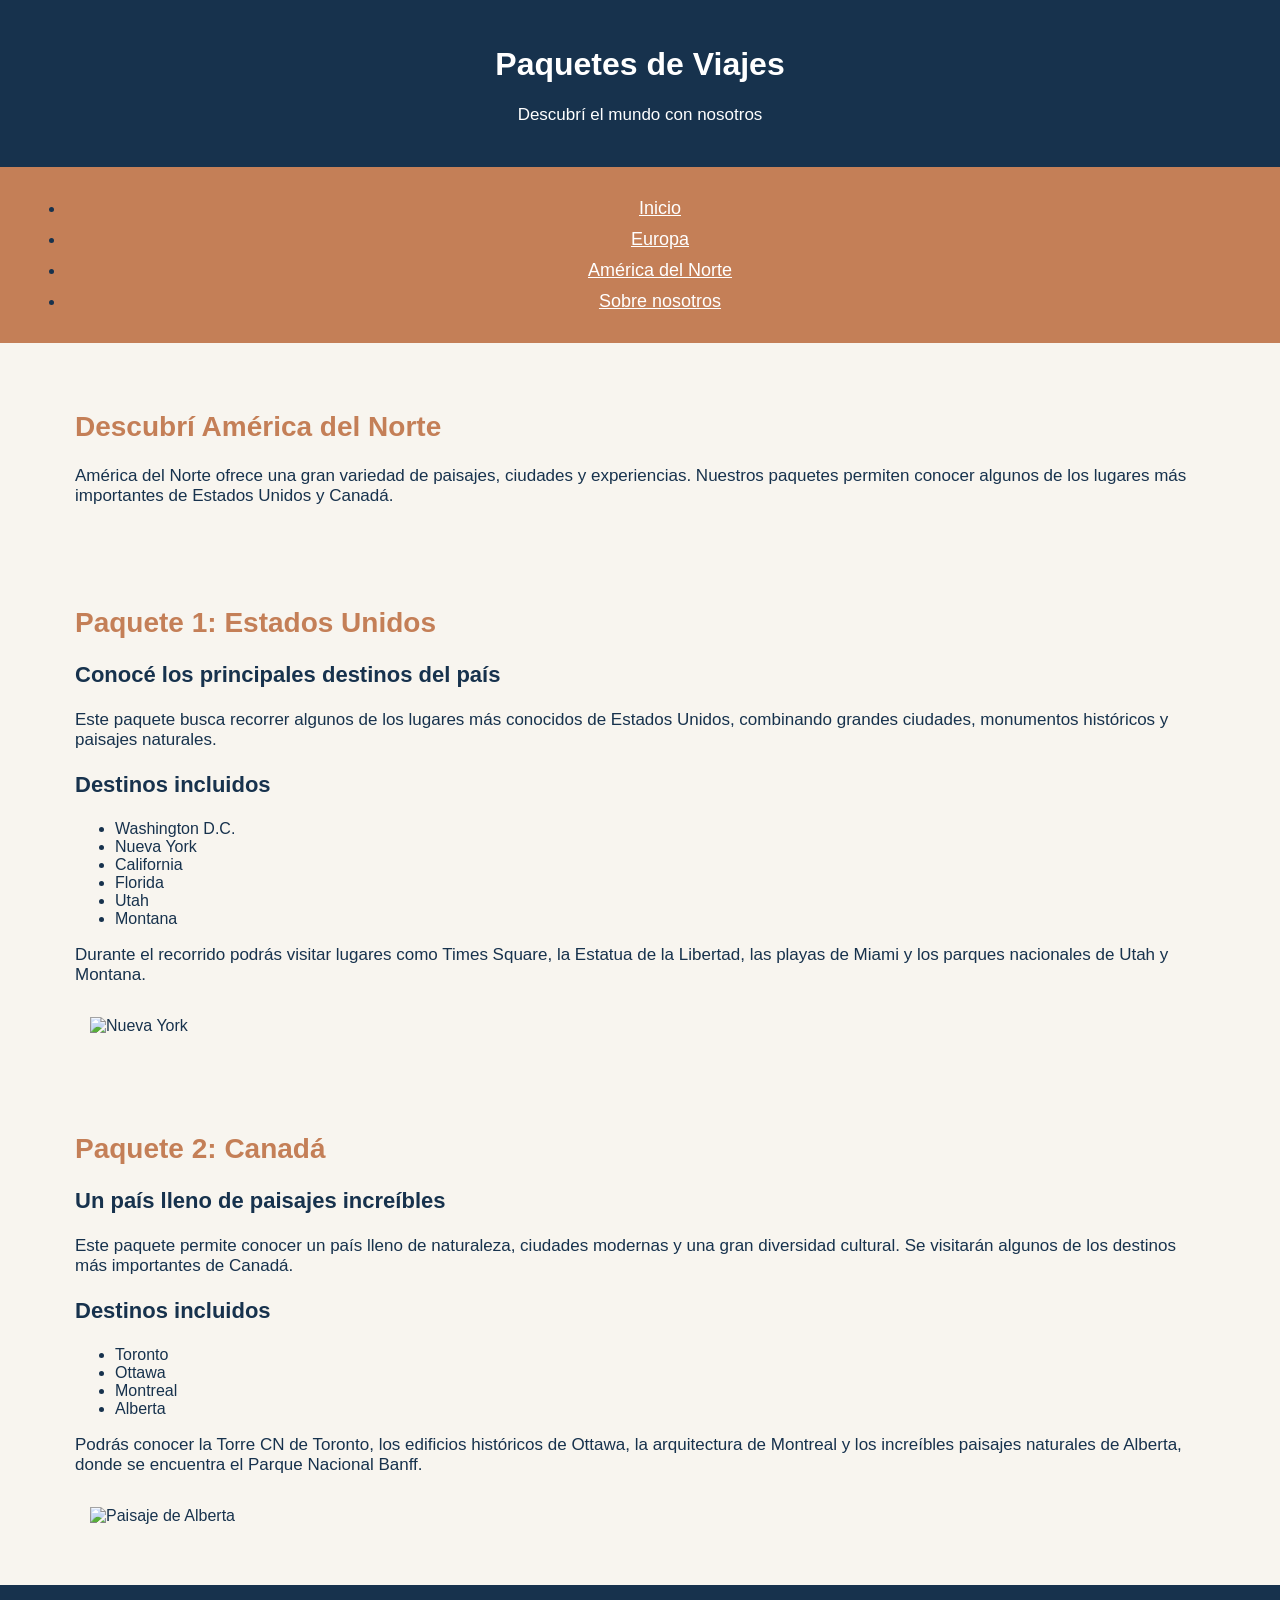
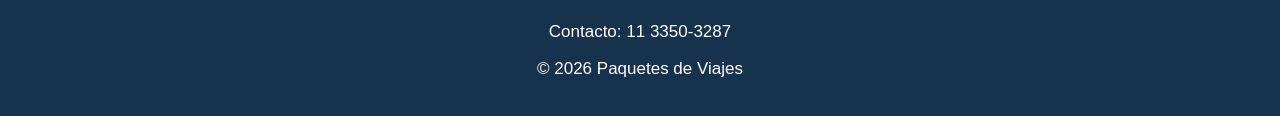
==== america.html @ 9ad2b621 "se hizo la prueba" ====
<!DOCTYPE html>
<html lang="es">

<head>
    <meta charset="UTF-8">
    <title>Paquetes de Viajes - América del Norte</title>
    <link rel="stylesheet" href="style.css">
</head>

<body>

    <header>
        <h1>Paquetes de Viajes</h1>
        <p>Descubrí el mundo con nosotros</p>
    </header>

    <nav>
        <ul>
            <li><a href="index.html">Inicio</a></li>
            <li><a href="europa.html">Europa</a></li>
            <li><a href="america.html">América del Norte</a></li>
            <li><a href="nosotros.html">Sobre nosotros</a></li>
        </ul>
    </nav>

    <main>

        <section id="america">

            <h2>Descubrí América del Norte</h2>

            <p>
                América del Norte ofrece una gran variedad
                de paisajes, ciudades y experiencias.
                Nuestros paquetes permiten conocer algunos
                de los lugares más importantes de Estados
                Unidos y Canadá.
            </p>

        </section>

        <section id="estados-unidos">

            <h2>Paquete 1: Estados Unidos</h2>

            <article>
                <h3>Conocé los principales destinos del país</h3>

                <p>
                    Este paquete busca recorrer algunos de
                    los lugares más conocidos de Estados Unidos,
                    combinando grandes ciudades, monumentos
                    históricos y paisajes naturales.
                </p>

                <h3>Destinos incluidos</h3>

                <ul>
                    <li>Washington D.C.</li>
                    <li>Nueva York</li>
                    <li>California</li>
                    <li>Florida</li>
                    <li>Utah</li>
                    <li>Montana</li>
                </ul>

                <p>
                    Durante el recorrido podrás visitar lugares
                    como Times Square, la Estatua de la Libertad,
                    las playas de Miami y los parques nacionales
                    de Utah y Montana.
                </p>

                <!-- ACA VA UNA IMAGEN DE NUEVA YORK -->
                <img src="imagenes/nueva-york.jpg"
                     alt="Nueva York"
                     width="400">

            </article>

        </section>

        <section id="canada">

            <h2>Paquete 2: Canadá</h2>

            <article>
                <h3>Un país lleno de paisajes increíbles</h3>

                <p>
                    Este paquete permite conocer un país
                    lleno de naturaleza, ciudades modernas
                    y una gran diversidad cultural.
                    Se visitarán algunos de los destinos
                    más importantes de Canadá.
                </p>

                <h3>Destinos incluidos</h3>

                <ul>
                    <li>Toronto</li>
                    <li>Ottawa</li>
                    <li>Montreal</li>
                    <li>Alberta</li>
                </ul>

                <p>
                    Podrás conocer la Torre CN de Toronto,
                    los edificios históricos de Ottawa,
                    la arquitectura de Montreal y los
                    increíbles paisajes naturales de Alberta,
                    donde se encuentra el Parque Nacional Banff.
                </p>

                <!-- ACA VA UNA IMAGEN DE ALBERTA -->
                <img src="imagenes/alberta.jpg"
                     alt="Paisaje de Alberta"
                     width="400">

            </article>

        </section>

    </main>

    <footer>
        <p>Contacto: 11 3350-3287</p>
        <p>© 2026 Paquetes de Viajes</p>
    </footer>

</body>
</html>
---- style.css ----
body {
    background-color: #F8F5EF;
    color: #17324D;
    font-family: Arial;
    margin: 0;
}

header {
    background-color: #17324D;
    color: white;
    text-align: center;
    padding: 25px;
}

nav {
    background-color: #C47F57;
    text-align: center;
    padding: 15px;
}

nav li {
    margin: 10px;
}

nav a {
    color: white;
    font-size: 18px;
}

main {
    margin: 30px;
}

section {
    margin: 30px;
    padding: 15px;
}

h2 {
    color: #C47F57;
    font-size: 28px;
}

h3 {
    color: #17324D;
    font-size: 22px;
}

p {
    font-size: 17px;
}

img {
    margin: 15px;
}

.boton {
    background-color: #C47F57;
    color: white;
    padding: 10px;
}

footer {
    background-color: #17324D;
    color: white;
    text-align: center;
    padding: 20px;
}

footer p {
    text-align: center;
}
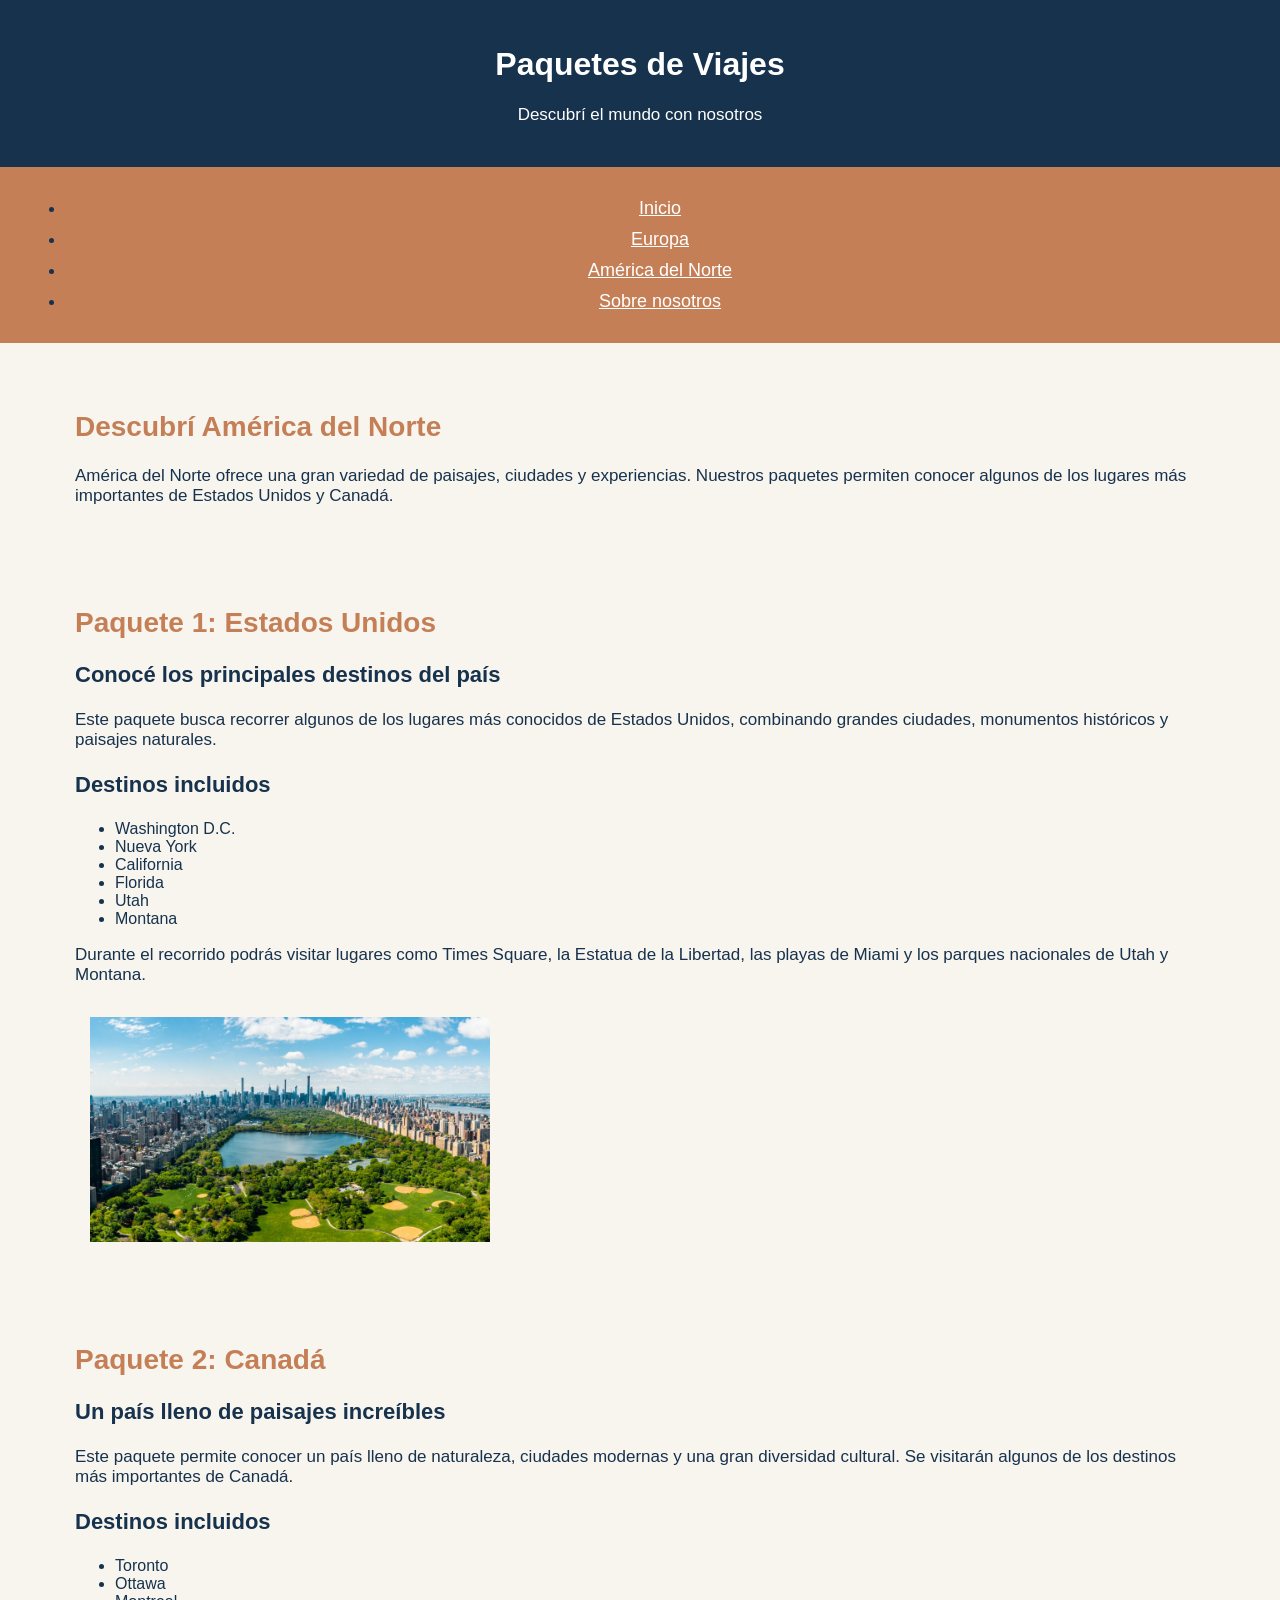
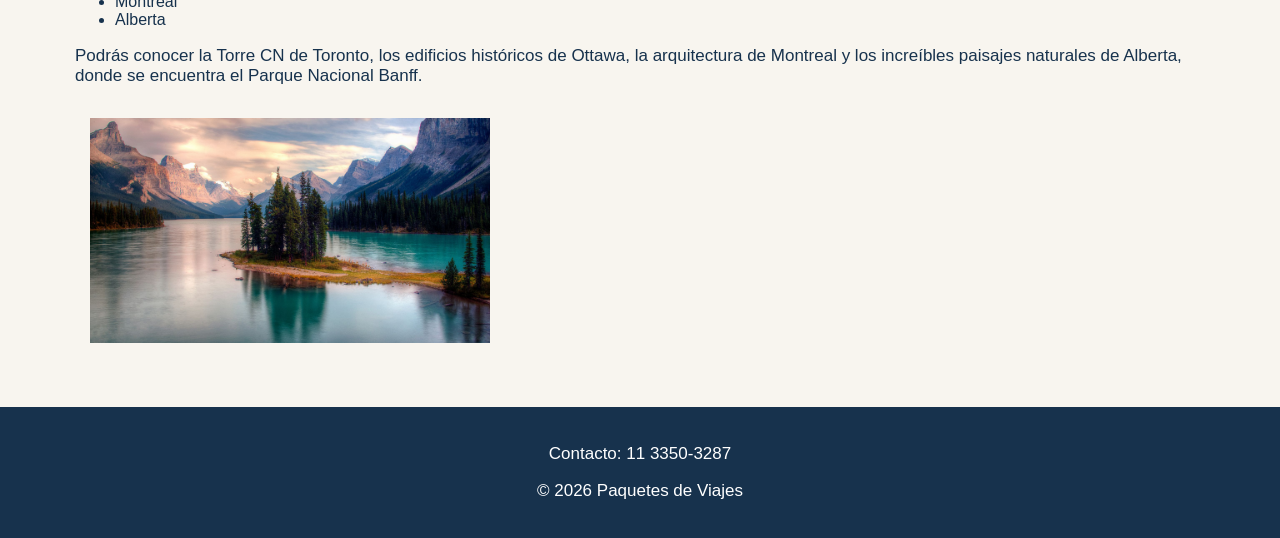
==== commit 1d2b53f7: "cambio imagenes" ====
--- a/america.html
+++ b/america.html
@@ -74,9 +74,7 @@
                 </p>
 
                 <!-- ACA VA UNA IMAGEN DE NUEVA YORK -->
-                <img src="imagenes/nueva-york.jpg"
-                     alt="Nueva York"
-                     width="400">
+                <img src="imagenes/nueva-york.jpg" alt="Nueva York">
 
             </article>
 
@@ -115,9 +113,7 @@
                 </p>
 
                 <!-- ACA VA UNA IMAGEN DE ALBERTA -->
-                <img src="imagenes/alberta.jpg"
-                     alt="Paisaje de Alberta"
-                     width="400">
+                <img src="imagenes/alberta.jpg" alt="Paisaje de Alberta">
 
             </article>
 
--- a/style.css
+++ b/style.css
@@ -52,6 +52,7 @@
 }
 
 img {
+    width: 400px;
     margin: 15px;
 }
 
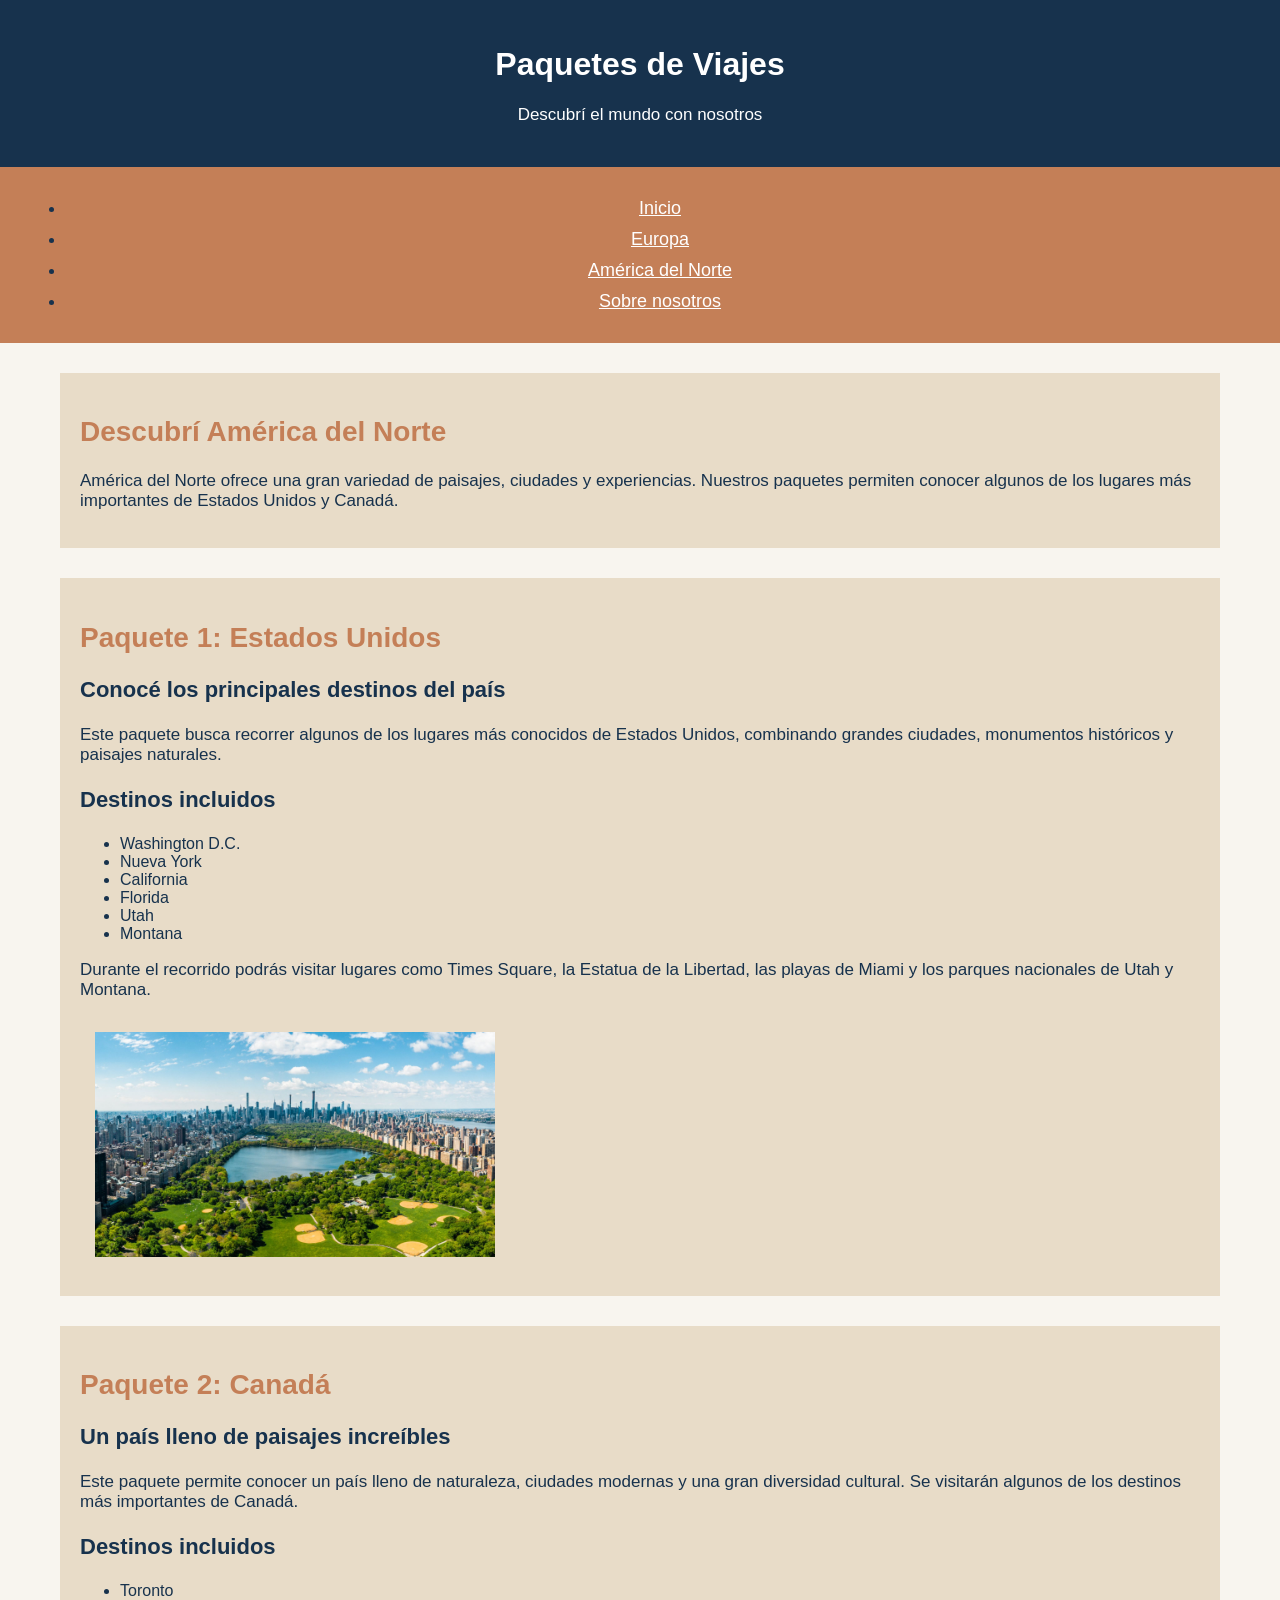
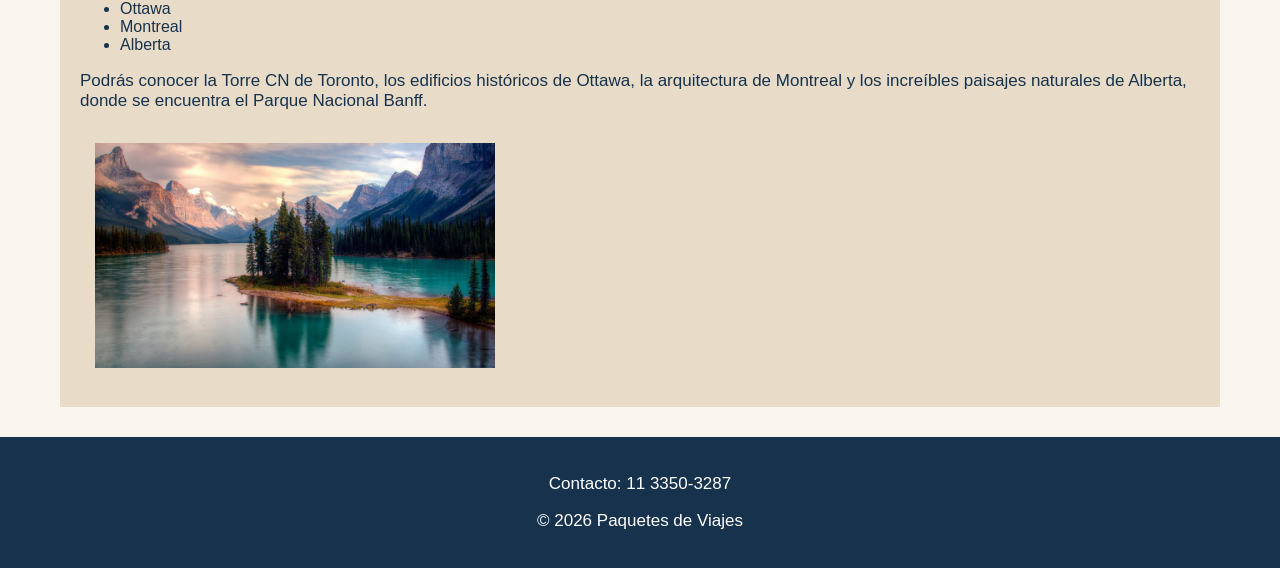
==== commit fe796011: "navegacion cambiada" ====
--- a/america.html
+++ b/america.html
@@ -18,12 +18,13 @@
 
     <nav>
         <ul>
-            <li><a href="index.html">Inicio</a></li>
-            <li><a href="europa.html">Europa</a></li>
-            <li><a href="america.html">América del Norte</a></li>
-            <li><a href="nosotros.html">Sobre nosotros</a></li>
+            <li class="opcion"><a class="menu" href="index.html">Inicio</a></li>
+            <li class="opcion"><a class="menu" href="europa.html">Europa</a></li>
+            <li class="opcion"><a class="menu" href="america.html">América del Norte</a></li>
+            <li class="opcion"><a class="menu" href="nosotros.html">Sobre nosotros</a></li>
         </ul>
     </nav>
+
 
     <main>
 
--- a/style.css
+++ b/style.css
@@ -19,11 +19,11 @@
     padding: 15px;
 }
 
-nav li {
+.opcion {
     margin: 10px;
 }
 
-nav a {
+.menu {
     color: white;
     font-size: 18px;
 }
@@ -33,8 +33,9 @@
 }
 
 section {
+    background-color: #E8DCC8;
     margin: 30px;
-    padding: 15px;
+    padding: 20px;
 }
 
 h2 {
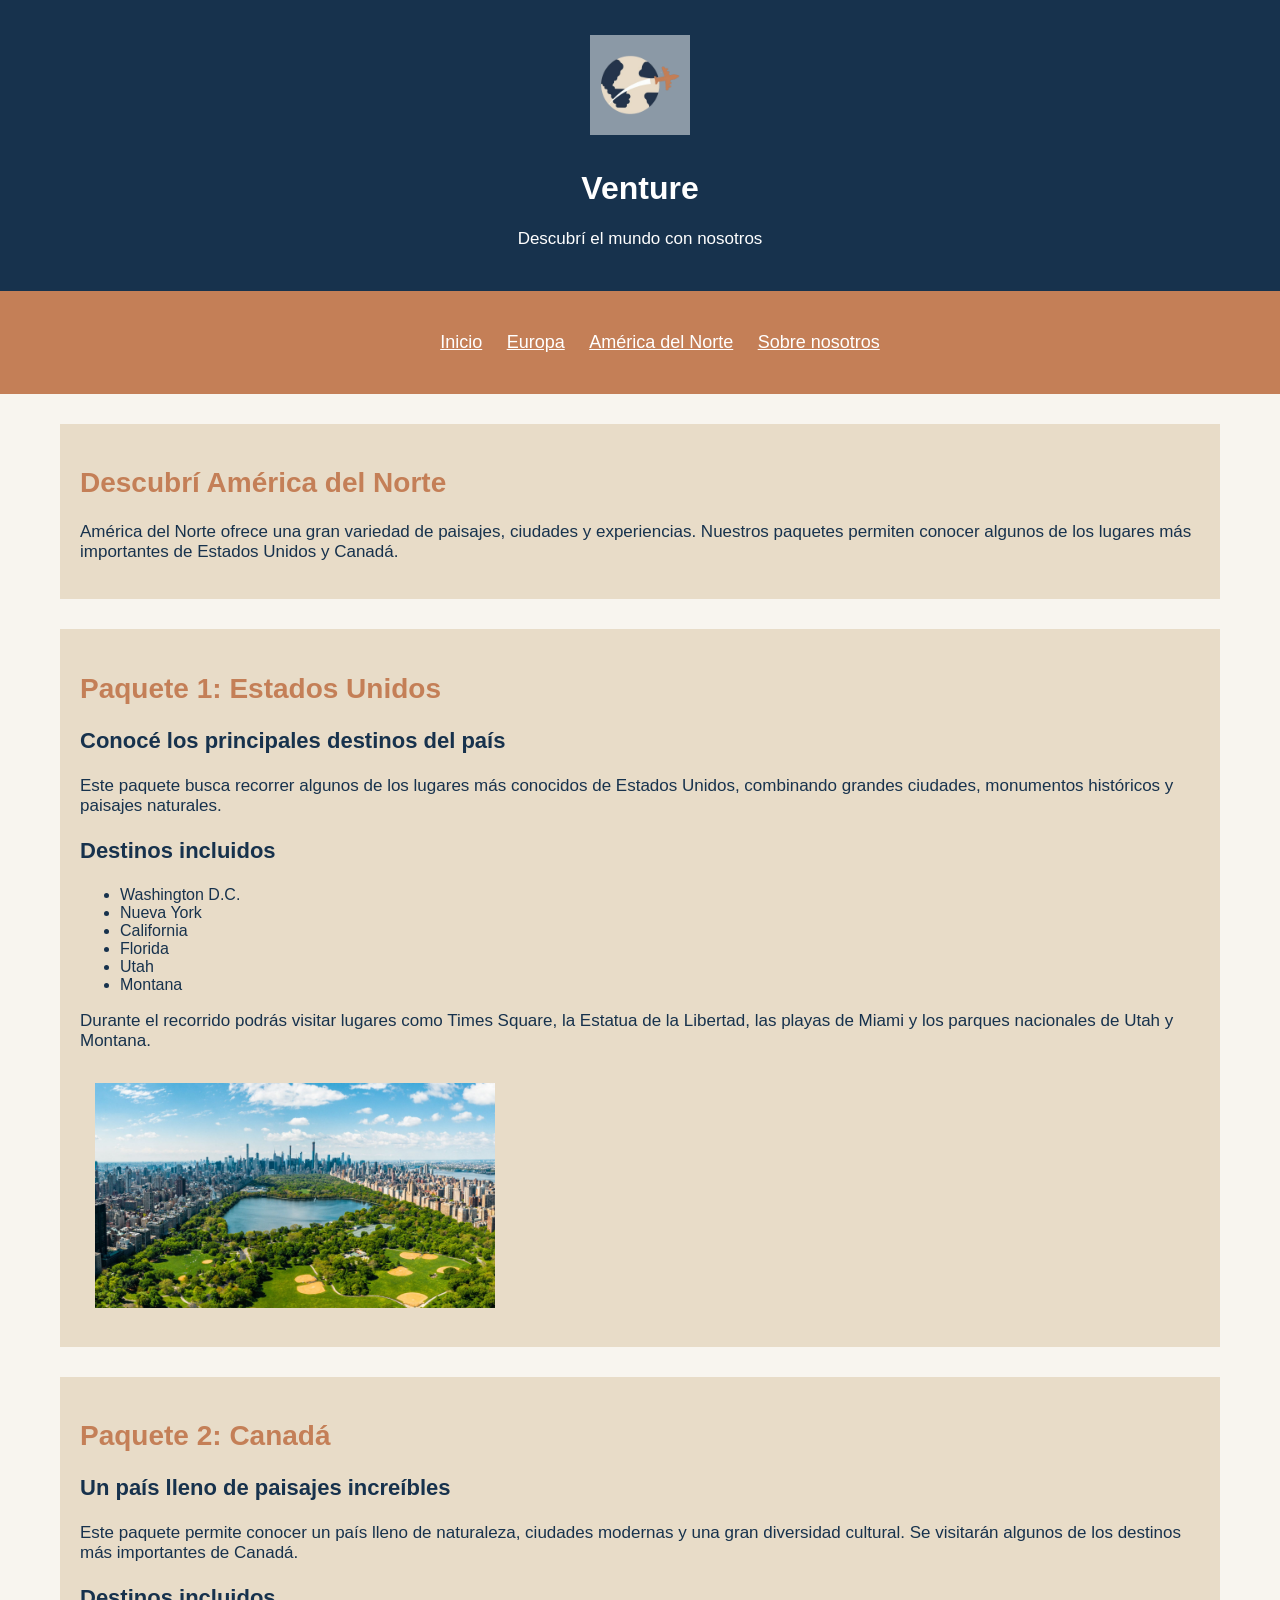
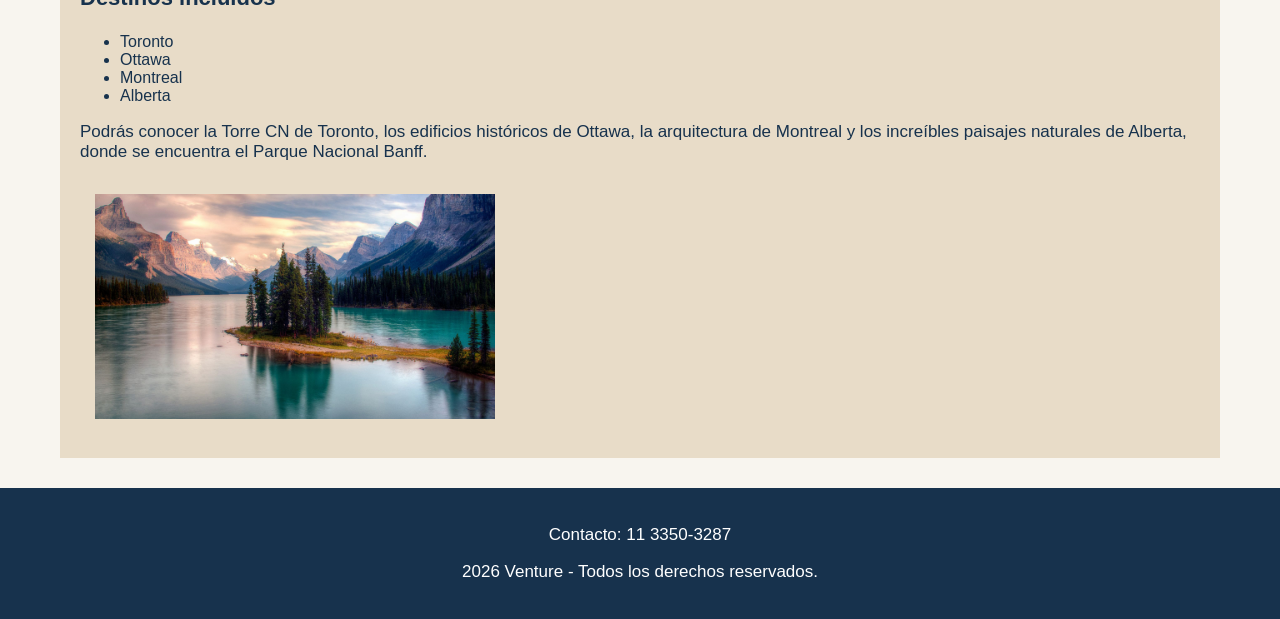
==== commit 2e8a4639: "footer" ====
--- a/america.html
+++ b/america.html
@@ -5,16 +5,19 @@
 
 <head>
     <meta charset="UTF-8">
-    <title>Paquetes de Viajes - América del Norte</title>
+    <title>Venture - América del Norte</title>
     <link rel="stylesheet" href="style.css">
 </head>
 
 <body>
 
+    
     <header>
-        <h1>Paquetes de Viajes</h1>
+        <img class="logo" src="imagenes/logo.png" alt="Logo de Venture">
+        <h1>Venture</h1>
         <p>Descubrí el mundo con nosotros</p>
     </header>
+
 
     <nav>
         <ul>
@@ -122,10 +125,12 @@
 
     </main>
 
+    
     <footer>
         <p>Contacto: 11 3350-3287</p>
-        <p>© 2026 Paquetes de Viajes</p>
+        <p>2026 Venture - Todos los derechos reservados.</p>
     </footer>
+
 
 </body>
 </html>
--- a/style.css
+++ b/style.css
@@ -20,6 +20,7 @@
 }
 
 .opcion {
+    display: inline-block;
     margin: 10px;
 }
 
@@ -73,3 +74,8 @@
 footer p {
     text-align: center;
 }
+
+.logo {
+    width: 100px;
+    margin: 10px;
+}
